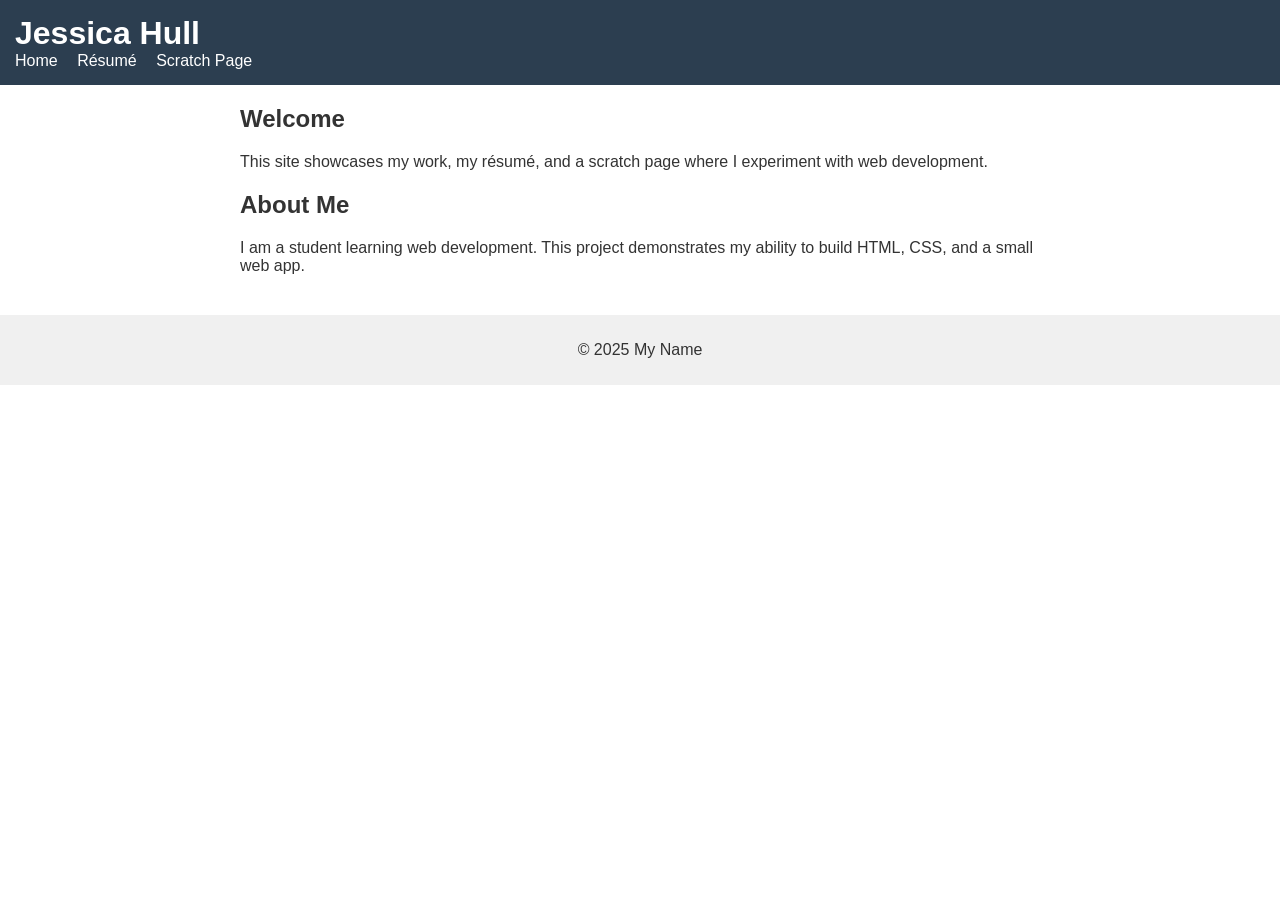
==== index.html @ ebb96fe8 "Update index.html" ====
<!DOCTYPE html>
<html lang="en">
<head>
  <meta charset="UTF-8">
  <title>Jessica Hull</title>
  <link rel="stylesheet" href="style.css">
</head>
<body class="professional">

  <header class="site-header">
    <h1>Jessica Hull</h1>
    <nav>
      <a href="index.html">Home</a>
      <a href="resume.html">Résumé</a>
      <a href="scratch.html">Scratch Page</a>
    </nav>
  </header>

  <main class="content">
    <section>
      <h2>Welcome</h2>
      <p>
        This site showcases my work, my résumé, and a scratch page where I experiment with web development.
      </p>
    </section>

    <section>
      <h2>About Me</h2>
      <p>
        I am a student learning web development. This project demonstrates my ability to build HTML, CSS, and a small web app.
      </p>
    </section>
  </main>

  <footer class="site-footer">
    <p>&copy; 2025 My Name</p>
  </footer>

</body>
</html>
---- style.css ----
/* General styles */
body {
  margin: 0;
  padding: 0;
}

/* Professional pages (index, resume) */
body.professional {
  font-family: Arial, sans-serif;
  background-color: #ffffff;
  color: #333333;
}

.site-header {
  background-color: #2c3e50;
  color: #ffffff;
  padding: 15px;
}

.site-header h1 {
  margin: 0;
}

.site-header nav a {
  color: #ffffff;
  margin-right: 15px;
  text-decoration: none;
}

.site-header nav a:hover {
  text-decoration: underline;
}

.content {
  max-width: 800px;
  margin: 20px auto;
  padding: 0 15px;
}

.site-footer {
  text-align: center;
  padding: 10px;
  background-color: #f0f0f0;
  margin-top: 40px;
}

/* Scratch page styles */
body.scratch {
  background-color: #f0f8ff;
  font-family: 'Trebuchet MS', Arial, sans-serif;
  color: #333333;
}

.scratch-header {
  background-color: #4a90e2;
  color: #ffffff;
  padding: 15px;
}

.scratch-header nav a {
  color: #ffffff;
  margin-right: 10px;
  text-decoration: none;
}

.scratch-header nav a:hover {
  text-decoration: underline;
}

.scratch-content {
  max-width: 900px;
  margin: 20px auto;
  padding: 0 15px;
}

.image-box img {
  max-width: 100%;
  height: auto;
  display: block;
  margin: 10px auto;
}

.video-box,
.tableau-box {
  margin: 20px 0;
}

/* Three styled divs */
.three-divs {
  display: flex;
  flex-wrap: wrap;
  gap: 10px;
  margin-top: 20px;
}

.box {
  flex: 1 1 30%;
  padding: 10px;
  border: 1px solid #cccccc;
  background-color: #ffffff;
}

.box1 {
  background-color: #e8f4ff;
}

.box2 {
  background-color: #e8ffe8;
}

.box3 {
  background-color: #fff5e8;
}

.scratch-footer {
  text-align: center;
  padding: 10px;
  background-color: #d9e9ff;
  margin-top: 40px;
}
/* Resume styling */
.job {
  margin-bottom: 25px;
}

.job-title {
  font-size: 20px;
  font-weight: bold;
  margin-bottom: 3px;
  color: #2c3e50;
}

.job-details {
  font-size: 14px;
  color: #555;
  margin-bottom: 8px;
}

.job-bullets {
  margin-left: 20px;
  list-style-type: disc;
}
/* Skills section styling */
.resume-subheader {
  font-size: 22px;
  margin-bottom: 15px;
  color: #2c3e50;
}

.skill-group {
  margin-bottom: 20px;
}

.skill-title {
  font-size: 14px;   /* matches job-details */
  font-weight: bold;
  margin-bottom: 5px;
  color: #555;       /* matches job-details color */
}

.skill-bullets {
  margin-left: 20px;
  list-style-type: disc;
}
/* Achievements section styling */
.achievement-bullets {
  margin-left: 20px;
  list-style-type: disc;
  line-height: 1.6;
}
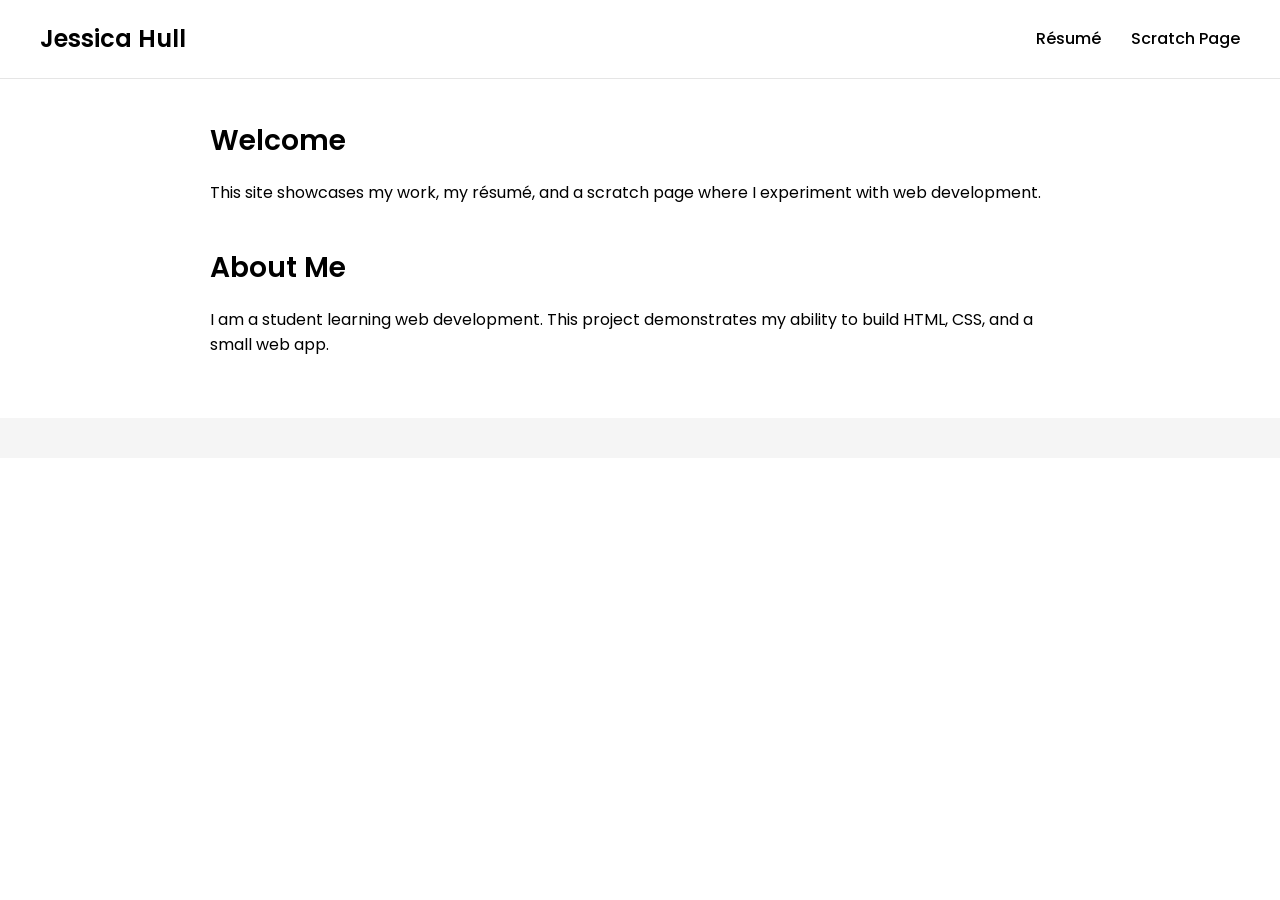
==== commit 4099cf69: "Update index.html" ====
--- a/index.html
+++ b/index.html
@@ -10,7 +10,6 @@
   <header class="site-header">
     <h1>Jessica Hull</h1>
     <nav>
-      <a href="index.html">Home</a>
       <a href="resume.html">Résumé</a>
       <a href="scratch.html">Scratch Page</a>
     </nav>
@@ -33,7 +32,6 @@
   </main>
 
   <footer class="site-footer">
-    <p>&copy; 2025 My Name</p>
   </footer>
 
 </body>
--- a/style.css
+++ b/style.css
@@ -1,124 +1,156 @@
-/* General styles */
+/* --------------------------------------------------
+   GLOBAL STYLES
+-------------------------------------------------- */
+
+/* Modern clean font */
+@import url('https://fonts.googleapis.com/css2?family=Poppins:wght@300;400;500;600&display=swap');
+
 body {
   margin: 0;
   padding: 0;
-}
-
-/* Professional pages (index, resume) */
-body.professional {
-  font-family: Arial, sans-serif;
+  font-family: 'Poppins', sans-serif;
   background-color: #ffffff;
-  color: #333333;
-}
+  color: #000000;
+  line-height: 1.6;
+}
+
+/* Page content wrapper */
+.content, section {
+  max-width: 900px;
+  margin: 40px auto;
+  padding: 0 20px;
+}
+
+/* --------------------------------------------------
+   HEADER + NAVIGATION
+-------------------------------------------------- */
 
 .site-header {
-  background-color: #2c3e50;
+  background-color: #ffffff;
+  color: #000000;
+  padding: 20px 40px;
+  display: flex;
+  justify-content: space-between;
+  align-items: center;
+  border-bottom: 1px solid #e5e5e5;
+}
+
+.site-header h1 {
+  font-size: 24px;
+  font-weight: 600;
+  margin: 0;
+}
+
+/* Navigation layout */
+.site-header nav {
+  display: flex;
+  gap: 30px;
+}
+
+.site-header nav a {
+  color: #000000;
+  text-decoration: none;
+  font-weight: 500;
+  font-size: 16px;
+  transition: color 0.2s ease;
+}
+
+.site-header nav a:hover {
+  color: #555555;
+}
+
+/* --------------------------------------------------
+   HEADINGS
+-------------------------------------------------- */
+
+h2 {
+  font-size: 28px;
+  font-weight: 600;
+  margin-bottom: 15px;
+}
+
+h3 {
+  font-size: 22px;
+  font-weight: 500;
+  margin-top: 30px;
+}
+
+/* --------------------------------------------------
+   BUTTONS
+-------------------------------------------------- */
+
+button, .btn {
+  background-color: #000000;
   color: #ffffff;
-  padding: 15px;
-}
-
-.site-header h1 {
-  margin: 0;
-}
-
-.site-header nav a {
-  color: #ffffff;
-  margin-right: 15px;
-  text-decoration: none;
-}
-
-.site-header nav a:hover {
-  text-decoration: underline;
-}
-
-.content {
-  max-width: 800px;
-  margin: 20px auto;
-  padding: 0 15px;
-}
-
-.site-footer {
-  text-align: center;
-  padding: 10px;
-  background-color: #f0f0f0;
-  margin-top: 40px;
-}
-
-/* Scratch page styles */
+  padding: 12px 28px;
+  border: none;
+  border-radius: 4px;
+  font-size: 15px;
+  cursor: pointer;
+  transition: 0.2s ease;
+}
+
+button:hover, .btn:hover {
+  background-color: #333333;
+}
+
+/* --------------------------------------------------
+   IMAGES
+-------------------------------------------------- */
+
+img {
+  max-width: 100%;
+  height: auto;
+  border-radius: 6px;
+}
+
+/* --------------------------------------------------
+   TABLEAU + VIDEO BOXES
+-------------------------------------------------- */
+
+.video-box,
+.tableau-box {
+  margin: 30px 0;
+}
+
+/* --------------------------------------------------
+   SCRATCH PAGE (kept simple + modern)
+-------------------------------------------------- */
+
 body.scratch {
-  background-color: #f0f8ff;
-  font-family: 'Trebuchet MS', Arial, sans-serif;
-  color: #333333;
-}
-
-.scratch-header {
-  background-color: #4a90e2;
-  color: #ffffff;
-  padding: 15px;
-}
-
-.scratch-header nav a {
-  color: #ffffff;
-  margin-right: 10px;
-  text-decoration: none;
-}
-
-.scratch-header nav a:hover {
-  text-decoration: underline;
+  background-color: #f7faff;
 }
 
 .scratch-content {
   max-width: 900px;
   margin: 20px auto;
-  padding: 0 15px;
-}
-
-.image-box img {
-  max-width: 100%;
-  height: auto;
-  display: block;
-  margin: 10px auto;
-}
-
-.video-box,
-.tableau-box {
-  margin: 20px 0;
+  padding: 0 20px;
 }
 
 /* Three styled divs */
 .three-divs {
   display: flex;
   flex-wrap: wrap;
-  gap: 10px;
+  gap: 15px;
   margin-top: 20px;
 }
 
 .box {
   flex: 1 1 30%;
-  padding: 10px;
-  border: 1px solid #cccccc;
+  padding: 15px;
+  border-radius: 6px;
   background-color: #ffffff;
-}
-
-.box1 {
-  background-color: #e8f4ff;
-}
-
-.box2 {
-  background-color: #e8ffe8;
-}
-
-.box3 {
-  background-color: #fff5e8;
-}
-
-.scratch-footer {
-  text-align: center;
-  padding: 10px;
-  background-color: #d9e9ff;
-  margin-top: 40px;
-}
-/* Resume styling */
+  border: 1px solid #e5e5e5;
+}
+
+.box1 { background-color: #e8f4ff; }
+.box2 { background-color: #e8ffe8; }
+.box3 { background-color: #fff5e8; }
+
+/* --------------------------------------------------
+   RESUME PAGE
+-------------------------------------------------- */
+
 .job {
   margin-bottom: 25px;
 }
@@ -136,11 +168,15 @@
   margin-bottom: 8px;
 }
 
-.job-bullets {
+.job-bullets,
+.skill-bullets,
+.achievement-bullets {
   margin-left: 20px;
   list-style-type: disc;
-}
-/* Skills section styling */
+  line-height: 1.6;
+}
+
+/* Skills section */
 .resume-subheader {
   font-size: 22px;
   margin-bottom: 15px;
@@ -152,19 +188,32 @@
 }
 
 .skill-title {
-  font-size: 14px;   /* matches job-details */
+  font-size: 14px;
   font-weight: bold;
   margin-bottom: 5px;
-  color: #555;       /* matches job-details color */
-}
-
-.skill-bullets {
-  margin-left: 20px;
-  list-style-type: disc;
-}
-/* Achievements section styling */
-.achievement-bullets {
-  margin-left: 20px;
-  list-style-type: disc;
-  line-height: 1.6;
-}
+  color: #555;
+}
+
+/* Remove numbers for certain lists */
+.no-numbers {
+  list-style-type: none;
+  padding-left: 0;
+}
+
+/* --------------------------------------------------
+   FOOTER
+-------------------------------------------------- */
+
+.site-footer {
+  text-align: center;
+  padding: 20px;
+  background-color: #f5f5f5;
+  margin-top: 60px;
+  color: #777;
+  font-size: 14px;
+}
+
+
+button:hover, .btn:hover {
+  background-color: #333333;
+}
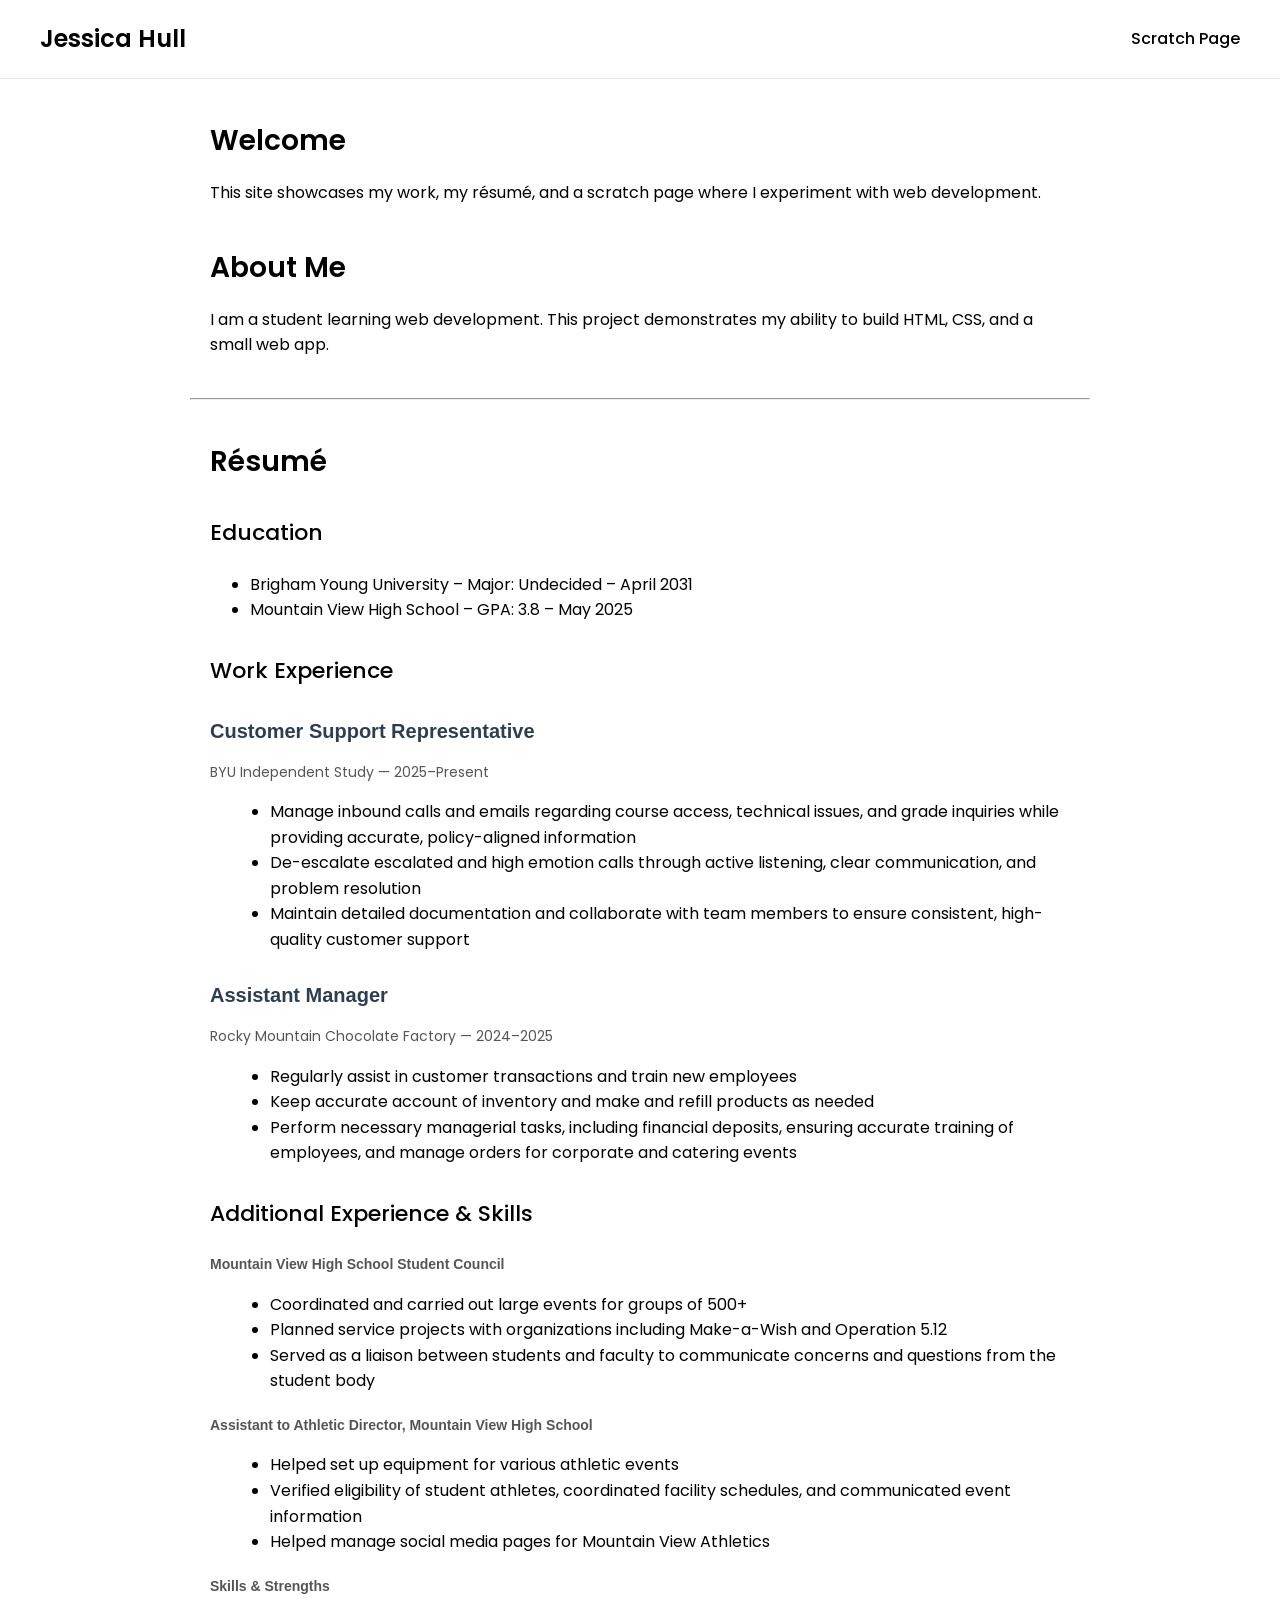
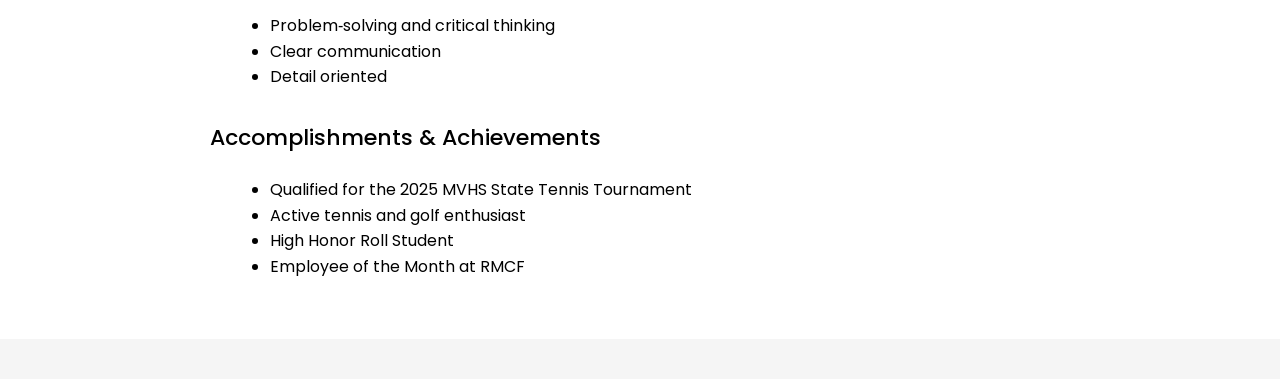
==== commit c52a1ebd: "Update index.html" ====
--- a/index.html
+++ b/index.html
@@ -5,17 +5,18 @@
   <title>Jessica Hull</title>
   <link rel="stylesheet" href="style.css">
 </head>
+
 <body class="professional">
 
   <header class="site-header">
     <h1>Jessica Hull</h1>
     <nav>
-      <a href="resume.html">Résumé</a>
       <a href="scratch.html">Scratch Page</a>
     </nav>
   </header>
 
   <main class="content">
+
     <section>
       <h2>Welcome</h2>
       <p>
@@ -29,6 +30,90 @@
         I am a student learning web development. This project demonstrates my ability to build HTML, CSS, and a small web app.
       </p>
     </section>
+
+    <!-- ⭐ CLEAN DIVIDER BETWEEN MAIN CONTENT + RESUME -->
+    <hr class="section-divider">
+
+    <!-- ⭐ RESUME SECTION -->
+    <section class="resume-section">
+      <h2>Résumé</h2>
+
+      <div class="resume-block">
+        <h3>Education</h3>
+        <ul>
+          <li>Brigham Young University – Major: Undecided – April 2031</li>
+          <li>Mountain View High School – GPA: 3.8 – May 2025</li>
+        </ul>
+      </div>
+
+      <div class="resume-block">
+        <h3>Work Experience</h3>
+
+        <div class="job">
+          <h4 class="job-title">Customer Support Representative</h4>
+          <p class="job-details">BYU Independent Study — 2025–Present</p>
+          <ul class="job-bullets">
+            <li>Manage inbound calls and emails regarding course access, technical issues, and grade inquiries while providing accurate, policy-aligned information</li>
+            <li>De-escalate escalated and high emotion calls through active listening, clear communication, and problem resolution</li>
+            <li>Maintain detailed documentation and collaborate with team members to ensure consistent, high-quality customer support</li>
+          </ul>
+        </div>
+
+        <div class="job">
+          <h4 class="job-title">Assistant Manager</h4>
+          <p class="job-details">Rocky Mountain Chocolate Factory — 2024–2025</p>
+          <ul class="job-bullets">
+            <li>Regularly assist in customer transactions and train new employees</li>
+            <li>Keep accurate account of inventory and make and refill products as needed</li>
+            <li>Perform necessary managerial tasks, including financial deposits, ensuring accurate training of employees, and manage orders for corporate and catering events</li>
+          </ul>
+        </div>
+      </div>
+
+      <div class="resume-block">
+        <h3>Additional Experience & Skills</h3>
+
+        <div class="skill-group">
+          <h4 class="skill-title">Mountain View High School Student Council</h4>
+          <ul class="skill-bullets">
+            <li>Coordinated and carried out large events for groups of 500+</li>
+            <li>Planned service projects with organizations including Make-a-Wish and Operation 5.12</li>
+            <li>Served as a liaison between students and faculty to communicate concerns and questions from the student body</li>
+          </ul>
+        </div>
+
+        <div class="skill-group">
+          <h4 class="skill-title">Assistant to Athletic Director, Mountain View High School</h4>
+          <ul class="skill-bullets">
+            <li>Helped set up equipment for various athletic events</li>
+            <li>Verified eligibility of student athletes, coordinated facility schedules, and communicated event information</li>
+            <li>Helped manage social media pages for Mountain View Athletics</li>
+          </ul>
+        </div>
+
+        <div class="skill-group">
+          <h4 class="skill-title">Skills & Strengths</h4>
+          <ul class="skill-bullets">
+            <li>Problem‑solving and critical thinking</li>
+            <li>Clear communication</li>
+            <li>Detail oriented</li>
+          </ul>
+        </div>
+      </div>
+
+      <div class="resume-block">
+        <h3>Accomplishments & Achievements</h3>
+        <ul class="achievement-bullets">
+          <li>Qualified for the 2025 MVHS State Tennis Tournament</li>
+          <li>Active tennis and golf enthusiast</li>
+          <li>High Honor Roll Student</li>
+          <li>Employee of the Month at RMCF</li>
+        </ul>
+      </div>
+
+    </section>
+    <!-- END RESUME SECTION -->
+
   </main>
 
   <footer class="site-footer">
@@ -36,3 +121,6 @@
 
 </body>
 </html>
+
+</body>
+</html>
--- a/style.css
+++ b/style.css
@@ -217,3 +217,45 @@
 button:hover, .btn:hover {
   background-color: #333333;
 }
+#keyboard {
+  margin-top: 30px;
+  display: flex;
+  flex-direction: column;
+  gap: 10px;
+  align-items: center;
+}
+
+.keyboard-row {
+  display: flex;
+  gap: 8px;
+}
+
+.key {
+  background-color: #d3d6da;
+  border: none;
+  padding: 12px 14px;
+  border-radius: 4px;
+  font-size: 16px;
+  font-family: 'Poppins', sans-serif;
+  cursor: pointer;
+  transition: 0.2s ease;
+}
+
+.key.large-key {
+  padding: 12px 20px;
+}
+
+.key.correct {
+  background-color: #6aaa64; /* green */
+  color: white;
+}
+
+.key.present {
+  background-color: #c9b458; /* yellow */
+  color: white;
+}
+
+.key.absent {
+  background-color: #787c7e; /* grey */
+  color: white;
+}
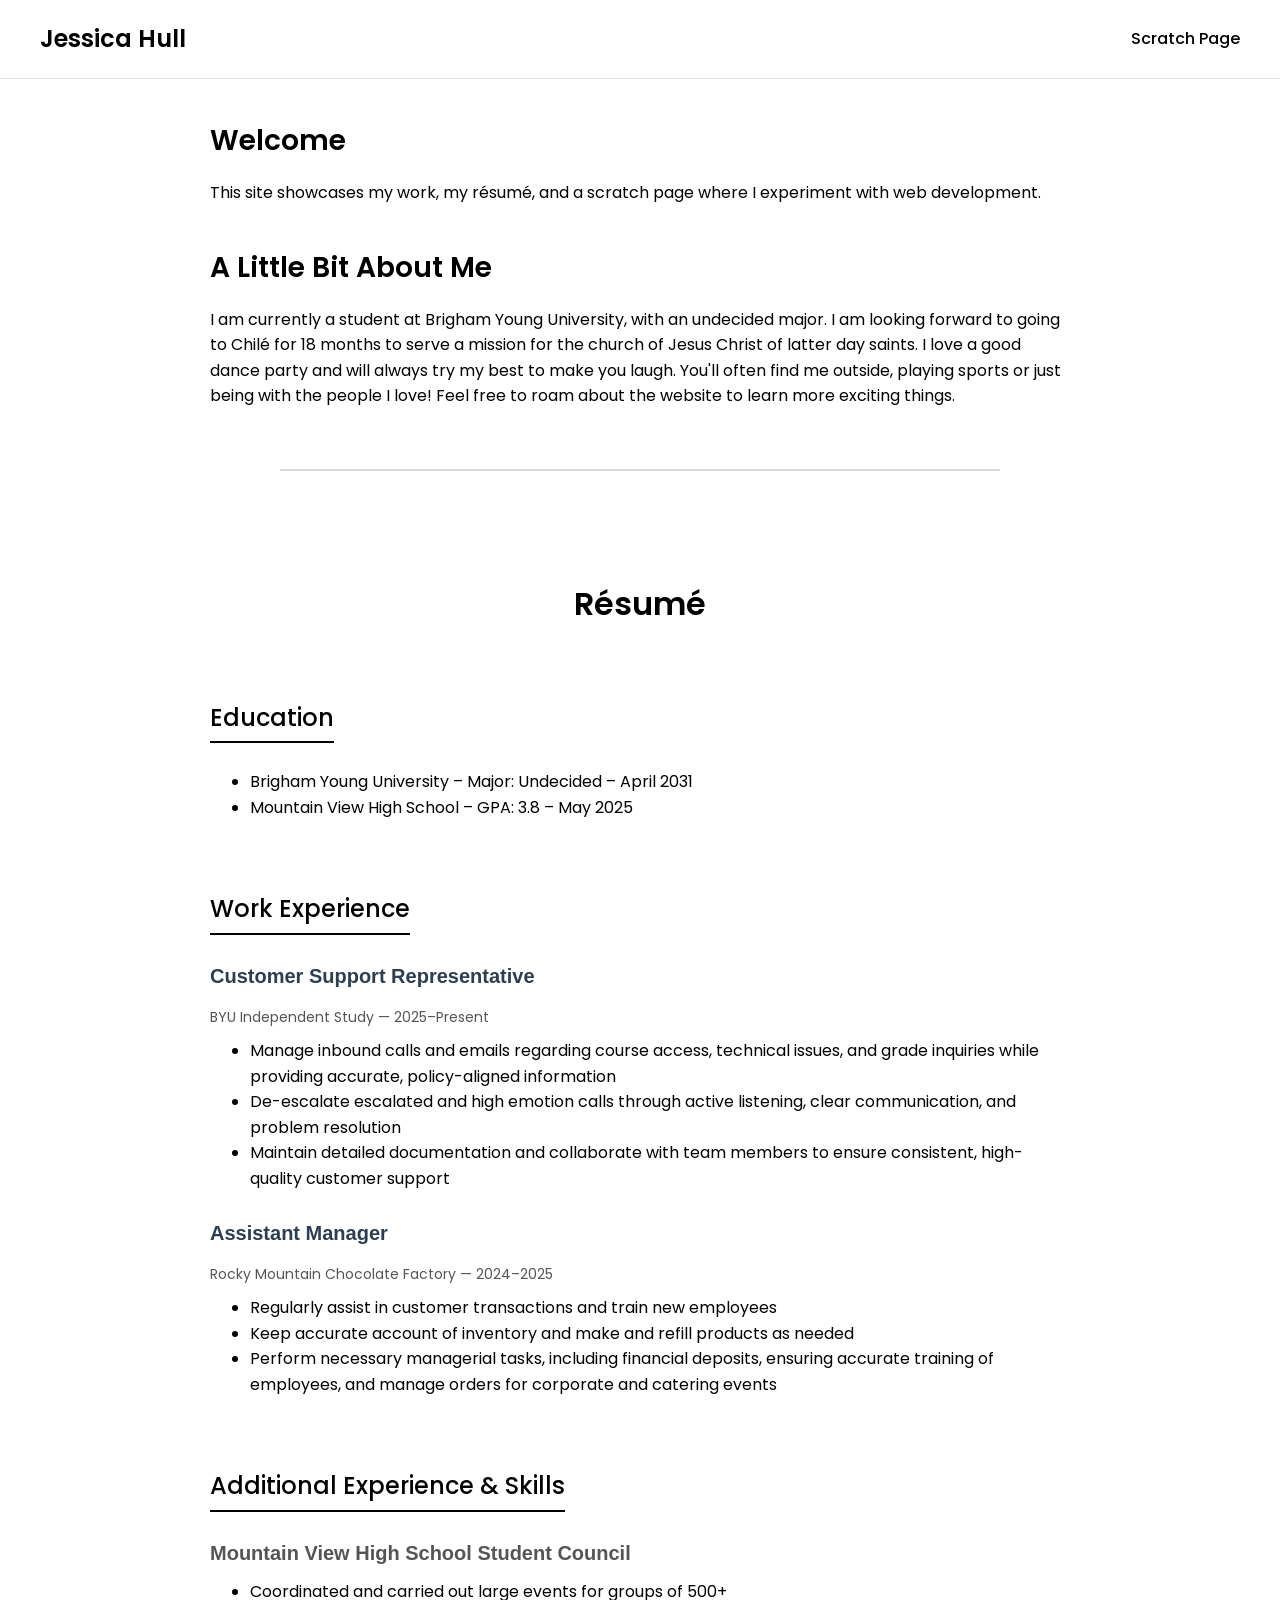
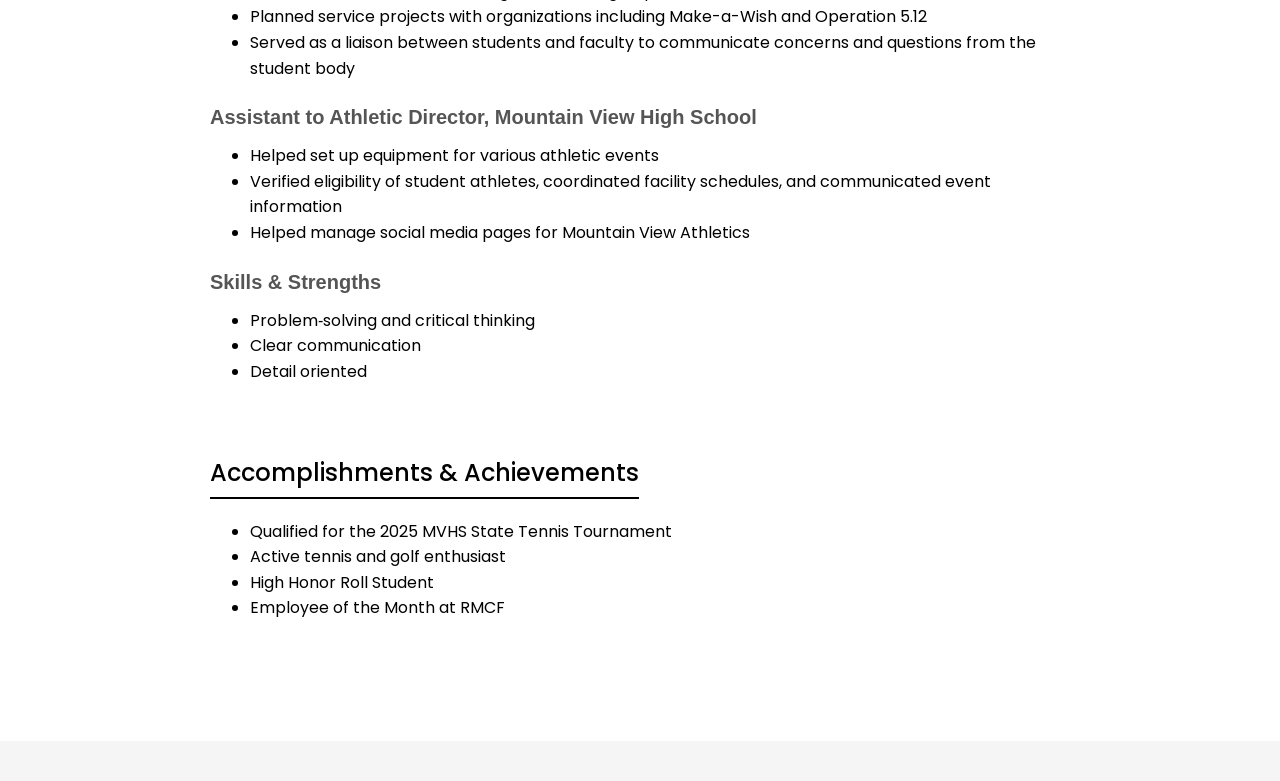
==== commit 4a508ae9: "Update index.html" ====
--- a/index.html
+++ b/index.html
@@ -25,9 +25,9 @@
     </section>
 
     <section>
-      <h2>About Me</h2>
+      <h2>A Little Bit About Me</h2>
       <p>
-        I am a student learning web development. This project demonstrates my ability to build HTML, CSS, and a small web app.
+       I am currently a student at Brigham Young University, with an undecided major. I am looking forward to going to Chilé for 18 months to serve a mission for the church of Jesus Christ of latter day saints. I love a good dance party and will always try my best to make you laugh. You'll often find me outside, playing sports or just being with the people I love! Feel free to roam about the website to learn more exciting things.  
       </p>
     </section>
 
--- a/style.css
+++ b/style.css
@@ -259,3 +259,48 @@
   background-color: #787c7e; /* grey */
   color: white;
 }
+.section-divider {
+  width: 80%;
+  margin: 60px auto;
+  border: none;
+  border-top: 2px solid #000;
+  opacity: 0.15;
+}
+
+.resume-section {
+  max-width: 900px;
+  margin: 60px auto;
+  padding: 20px;
+}
+
+.resume-section h2 {
+  text-align: center;
+  margin-bottom: 40px;
+  font-size: 32px;
+}
+
+.resume-block {
+  margin-bottom: 40px;
+}
+
+.resume-block h3 {
+  font-size: 24px;
+  margin-bottom: 10px;
+  border-bottom: 2px solid #000;
+  display: inline-block;
+  padding-bottom: 4px;
+}
+
+.job-title,
+.skill-title {
+  font-size: 20px;
+  margin-top: 15px;
+}
+
+.job-bullets,
+.skill-bullets,
+.achievement-bullets {
+  margin-top: 10px;
+  padding-left: 20px;
+  line-height: 1.6;
+}
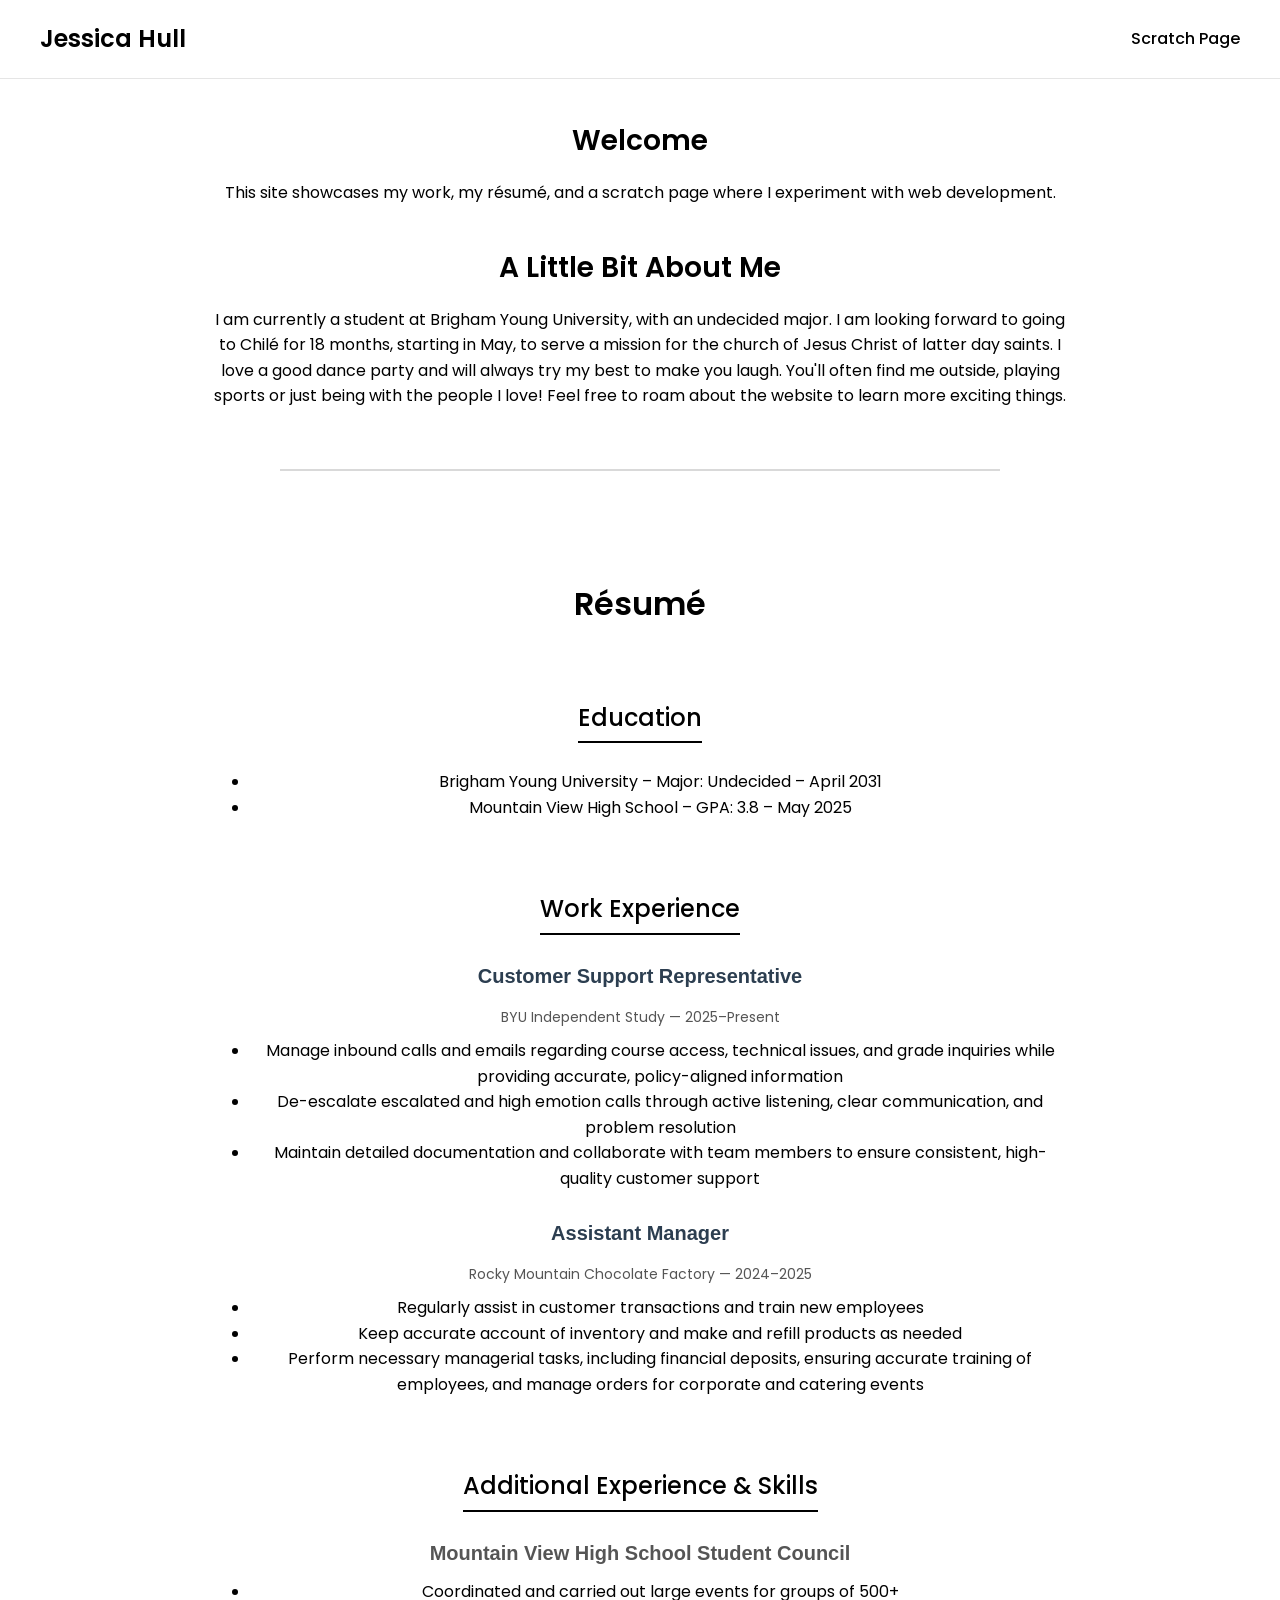
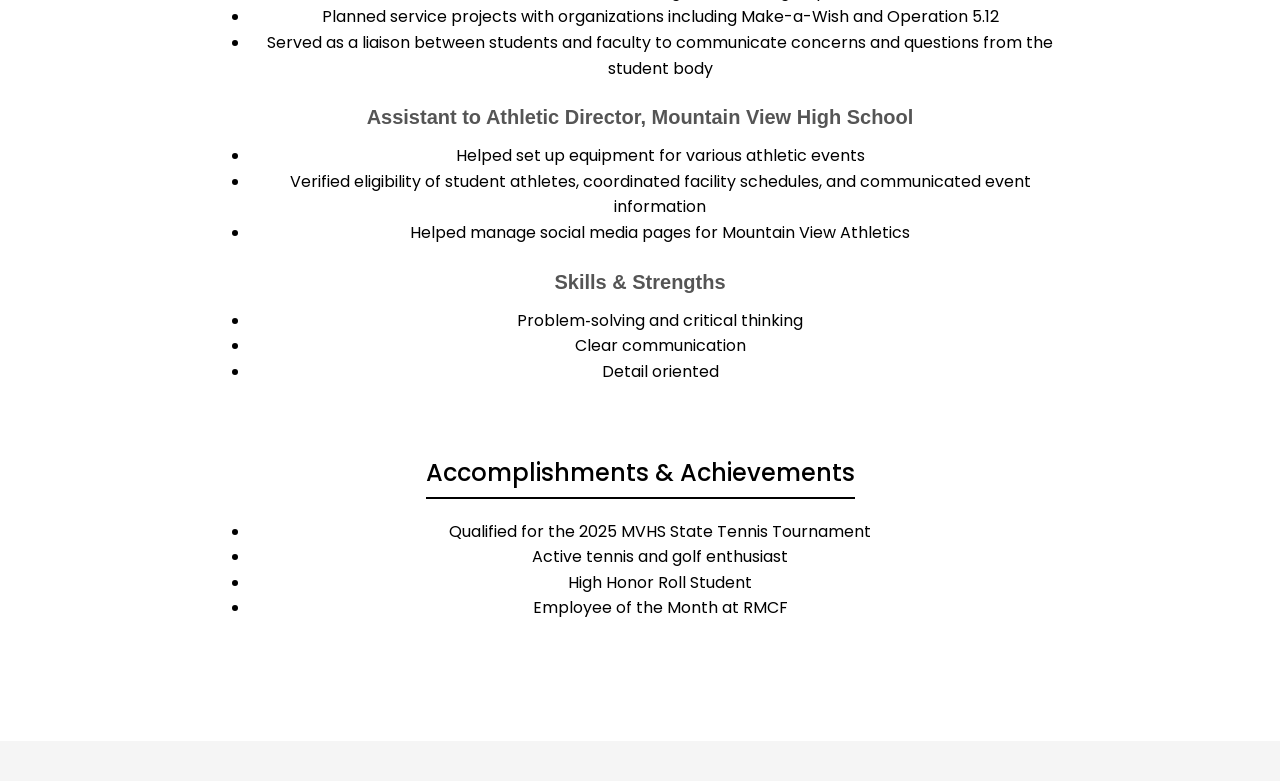
==== commit fc343a69: "Update index.html" ====
--- a/index.html
+++ b/index.html
@@ -27,7 +27,7 @@
     <section>
       <h2>A Little Bit About Me</h2>
       <p>
-       I am currently a student at Brigham Young University, with an undecided major. I am looking forward to going to Chilé for 18 months to serve a mission for the church of Jesus Christ of latter day saints. I love a good dance party and will always try my best to make you laugh. You'll often find me outside, playing sports or just being with the people I love! Feel free to roam about the website to learn more exciting things.  
+       I am currently a student at Brigham Young University, with an undecided major. I am looking forward to going to Chilé for 18 months, starting in May, to serve a mission for the church of Jesus Christ of latter day saints. I love a good dance party and will always try my best to make you laugh. You'll often find me outside, playing sports or just being with the people I love! Feel free to roam about the website to learn more exciting things.  
       </p>
     </section>
 
--- a/style.css
+++ b/style.css
@@ -304,3 +304,9 @@
   padding-left: 20px;
   line-height: 1.6;
 }
+.content section {
+  text-align: center;
+}
+.resume-section {
+  text-align: left;
+}
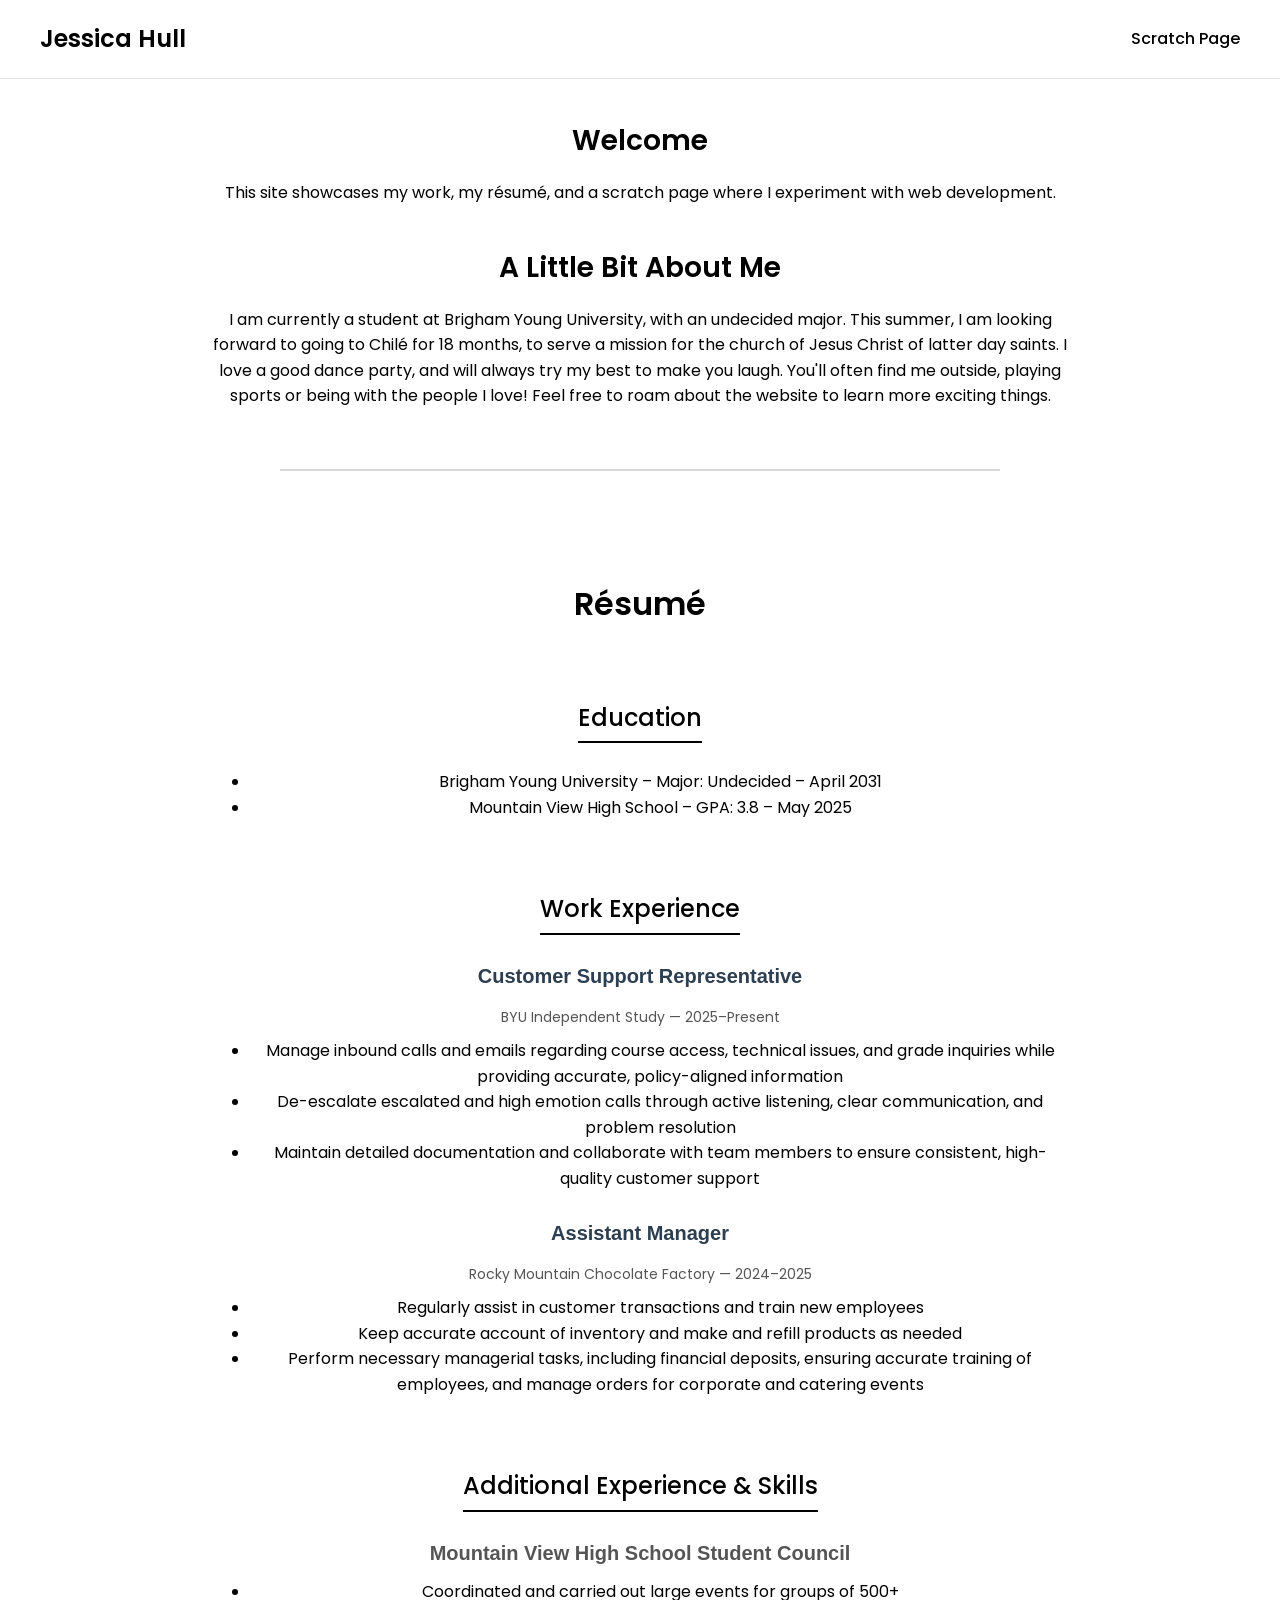
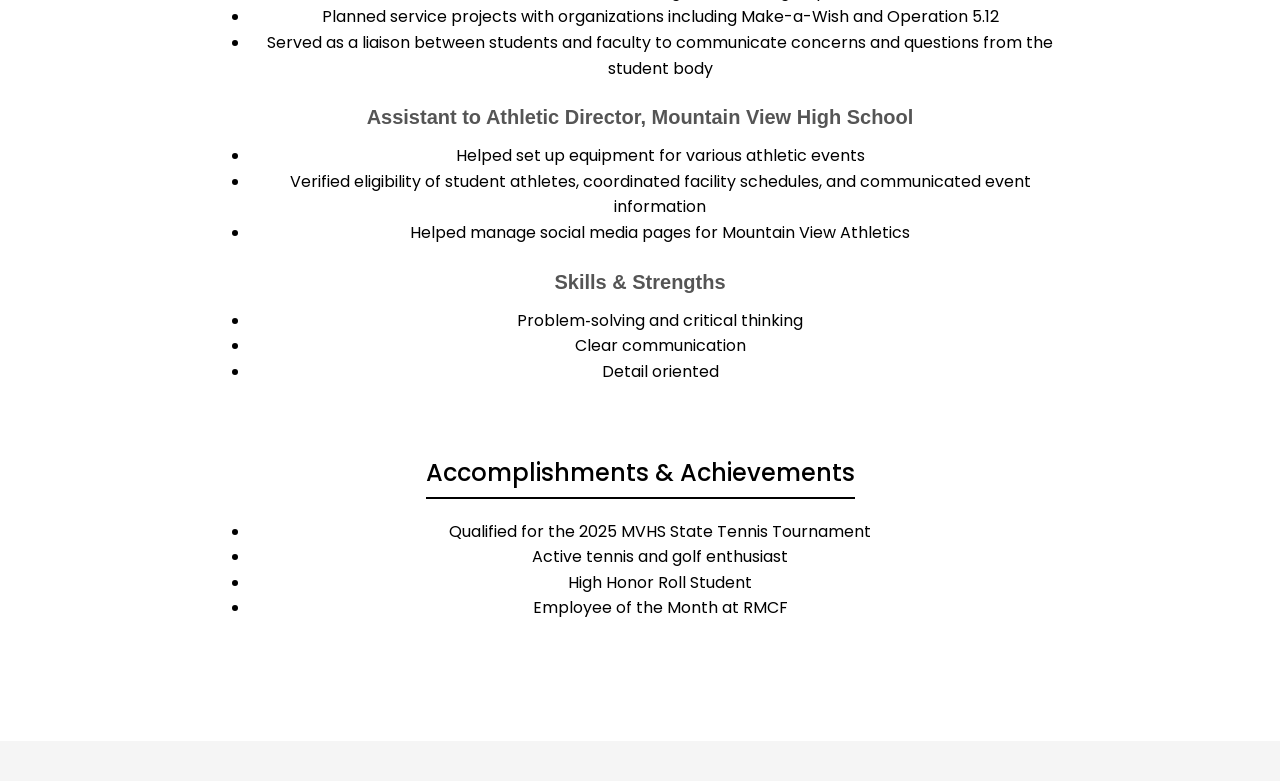
==== commit 9d8bf9d6: "Update index.html" ====
--- a/index.html
+++ b/index.html
@@ -27,7 +27,7 @@
     <section>
       <h2>A Little Bit About Me</h2>
       <p>
-       I am currently a student at Brigham Young University, with an undecided major. I am looking forward to going to Chilé for 18 months, starting in May, to serve a mission for the church of Jesus Christ of latter day saints. I love a good dance party and will always try my best to make you laugh. You'll often find me outside, playing sports or just being with the people I love! Feel free to roam about the website to learn more exciting things.  
+       I am currently a student at Brigham Young University, with an undecided major. This summer, I am looking forward to going to Chilé for 18 months, to serve a mission for the church of Jesus Christ of latter day saints. I love a good dance party, and will always try my best to make you laugh. You'll often find me outside, playing sports or being with the people I love! Feel free to roam about the website to learn more exciting things.  
       </p>
     </section>
 
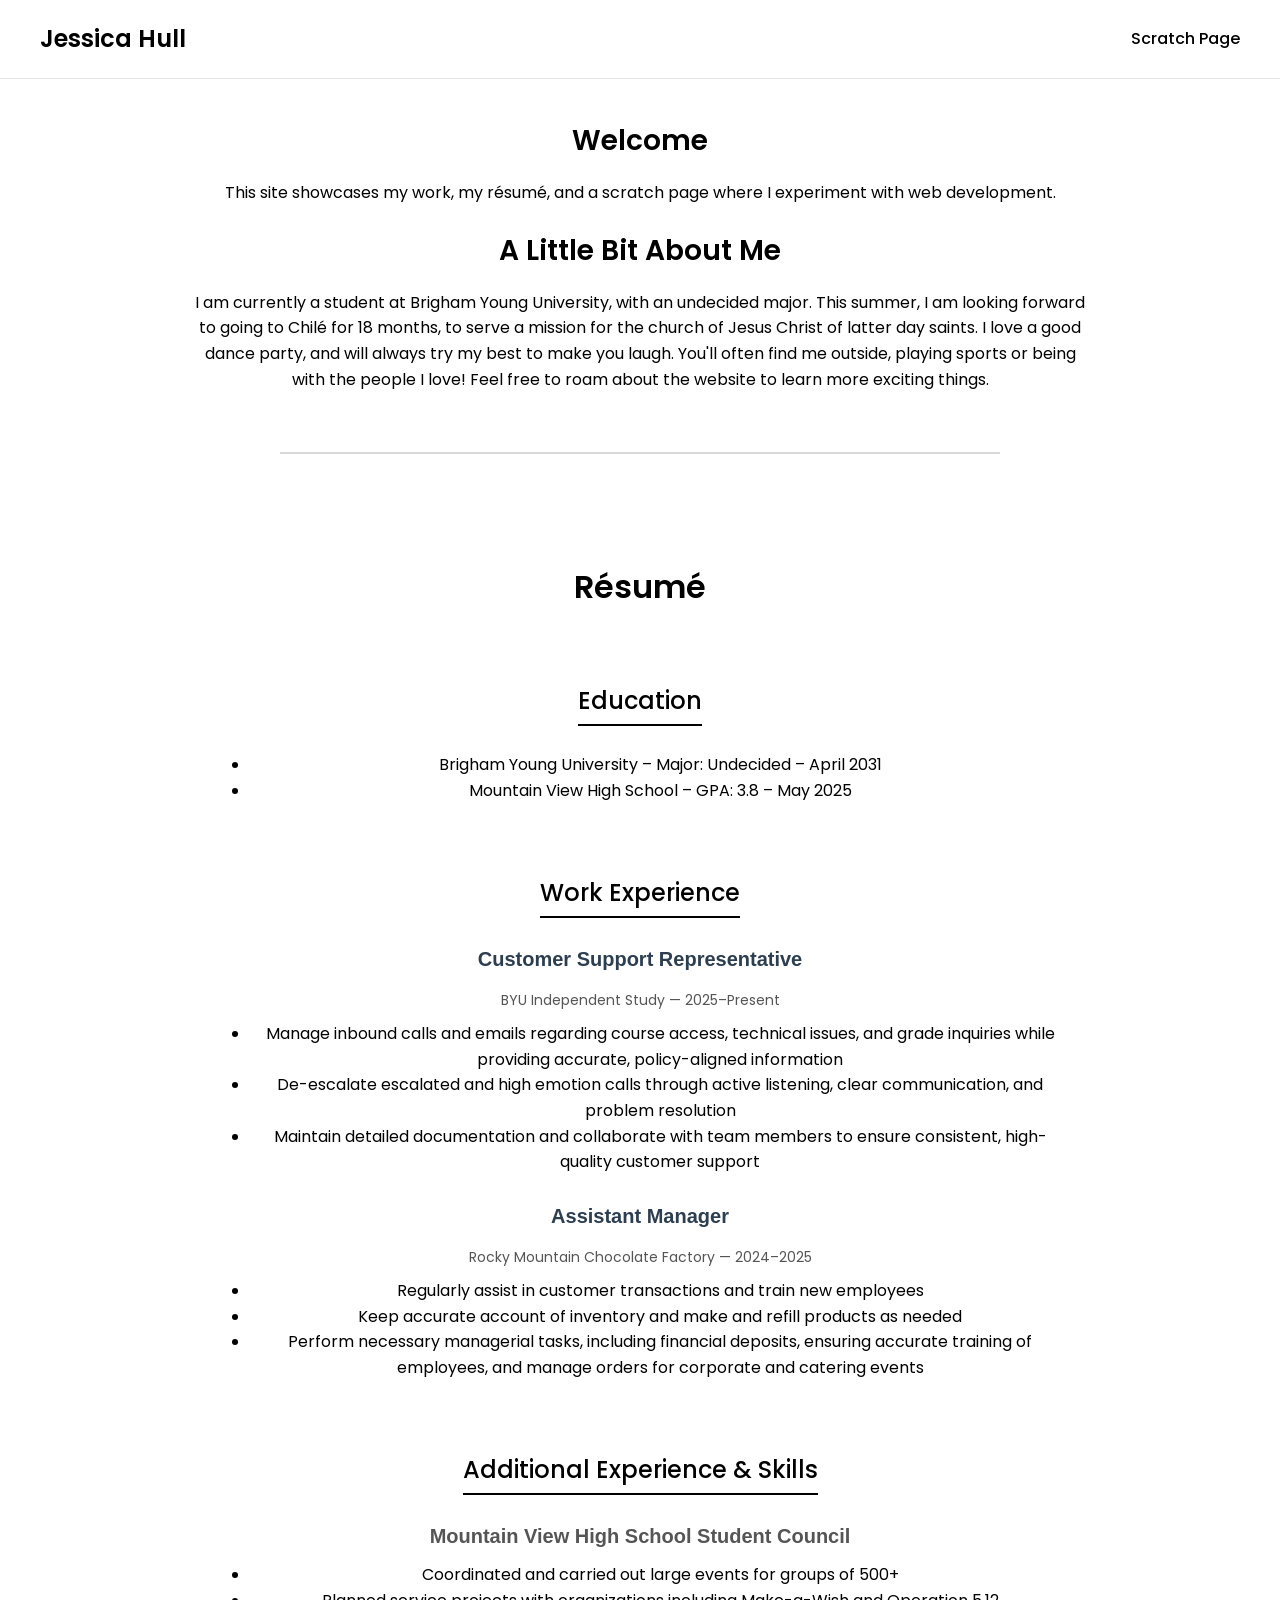
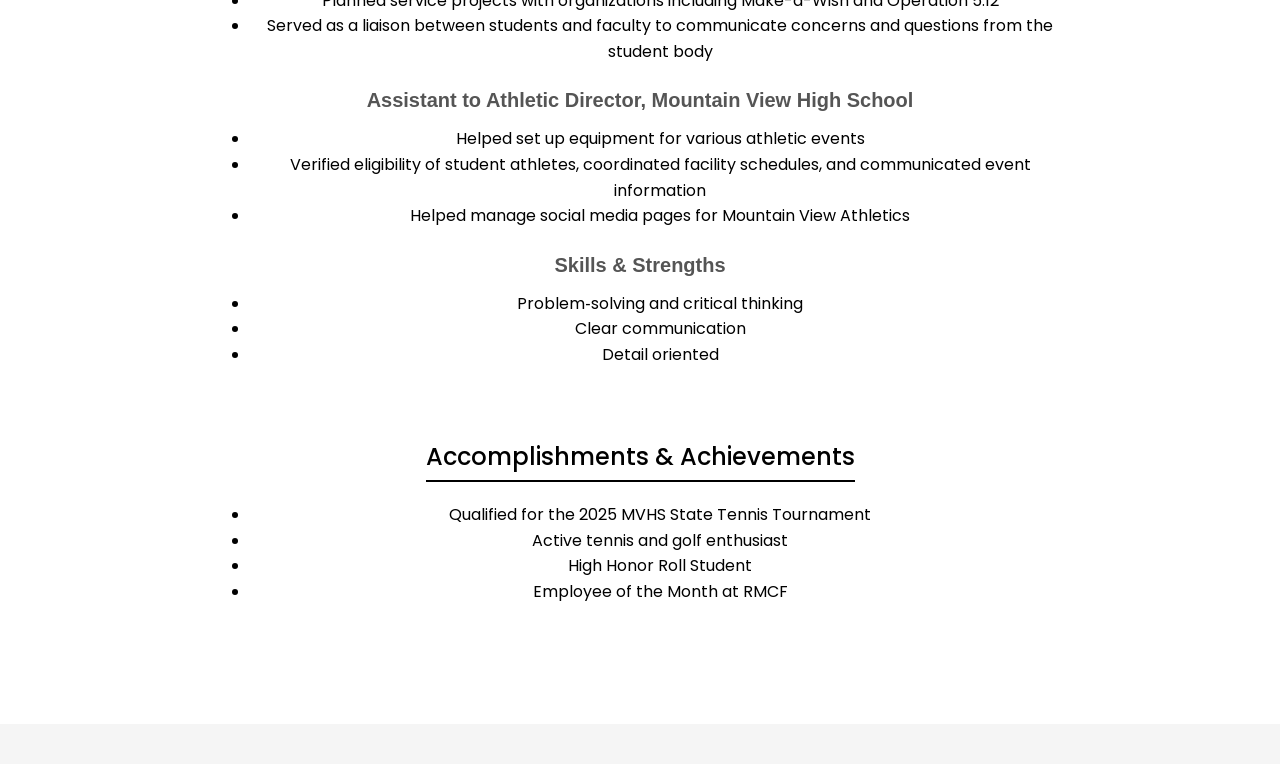
==== commit e66f8c27: "Update index.html" ====
--- a/index.html
+++ b/index.html
@@ -17,14 +17,14 @@
 
   <main class="content">
 
-    <section>
+   <section id="welcome-section">
       <h2>Welcome</h2>
       <p>
         This site showcases my work, my résumé, and a scratch page where I experiment with web development.
       </p>
     </section>
 
-    <section>
+    <section id="about-section">
       <h2>A Little Bit About Me</h2>
       <p>
        I am currently a student at Brigham Young University, with an undecided major. This summer, I am looking forward to going to Chilé for 18 months, to serve a mission for the church of Jesus Christ of latter day saints. I love a good dance party, and will always try my best to make you laugh. You'll often find me outside, playing sports or being with the people I love! Feel free to roam about the website to learn more exciting things.  
--- a/style.css
+++ b/style.css
@@ -15,11 +15,12 @@
 }
 
 /* Page content wrapper */
-.content, section {
+.content {
   max-width: 900px;
   margin: 40px auto;
   padding: 0 20px;
 }
+
 
 /* --------------------------------------------------
    HEADER + NAVIGATION
